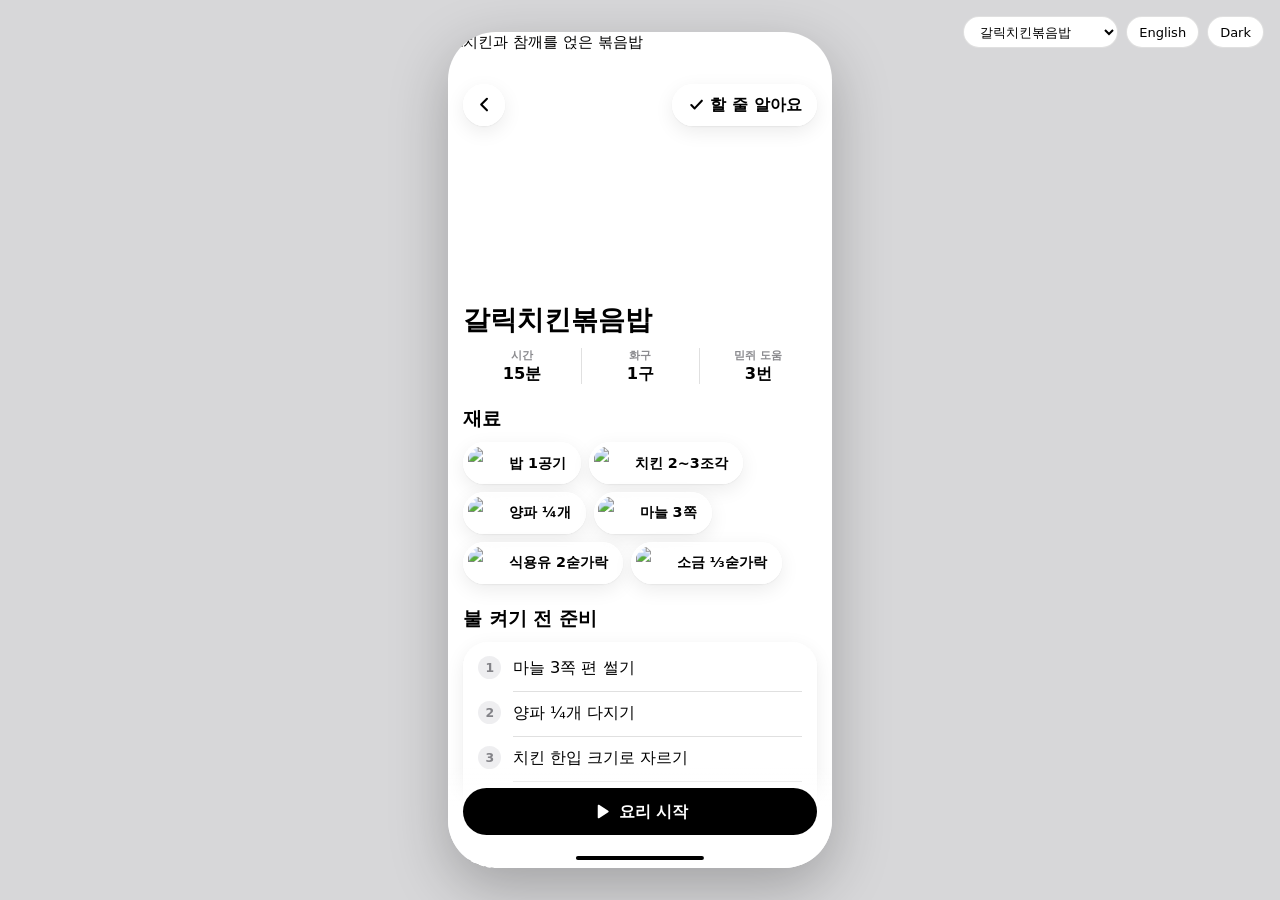
==== screens/recipe.html @ 36e72690 "feat: 레시피 상세 화면을 웹으로 구현 (Figma 03 Screens 기준) Co-Authored-By: Claude Opus 5.5 <noreply@anthropic.com" ====
<!doctype html>
<!-- [레시피] 레시피 상세 — Figma 03 Screens의 "레시피 상세 (위)" · "(스크롤 후)"를 웹으로 옮긴 화면.
     데이터는 data/*.json, 문구는 i18n/*.json, 색·간격·글꼴은 design-tokens/tokens.css에서 읽어요.
     주소: /screens/recipe.html?id=<레시피 id>&lang=ko|en&theme=light|dark -->
<html lang="ko">
<head>
<meta charset="utf-8">
<meta name="viewport" content="width=device-width,initial-scale=1,viewport-fit=cover">
<title>믿쥐 · 레시피 상세</title>
<link rel="stylesheet" href="https://cdn.jsdelivr.net/gh/orioncactus/pretendard@v1.3.9/dist/web/variable/pretendardvariable-dynamic-subset.min.css">
<link rel="stylesheet" href="../design-tokens/tokens.css">
<style>
/* 유리 재질은 iOS 27 Liquid Glass를 흉내 낸 값이에요. Figma 키트 값이 토큰으로 나오면 바꿔요. */
:root {
  --glass-bg: rgb(255 255 255 / 0.72);
  --glass-edge: rgb(255 255 255 / 0.9);
  --glass-shadow: 0 1px 2px rgb(0 0 0 / 0.06), 0 6px 20px rgb(0 0 0 / 0.08);
  --prominent-bg: var(--color-fg);
  --prominent-fg: var(--color-bg);
  --hero-h: 340px;
  --home-indicator: 34px;
}
@media (prefers-color-scheme: dark) {
  :root:not([data-theme="light"]) {
    --glass-bg: rgb(44 44 46 / 0.72);
    --glass-edge: rgb(255 255 255 / 0.12);
    --glass-shadow: 0 1px 2px rgb(0 0 0 / 0.3), 0 6px 20px rgb(0 0 0 / 0.4);
  }
}
:root[data-theme="dark"] {
  --glass-bg: rgb(44 44 46 / 0.72);
  --glass-edge: rgb(255 255 255 / 0.12);
  --glass-shadow: 0 1px 2px rgb(0 0 0 / 0.3), 0 6px 20px rgb(0 0 0 / 0.4);
}

* { box-sizing: border-box; }
html, body { margin: 0; height: 100%; }
body { background: var(--color-bg); color: var(--color-fg); font-family: var(--font-sans); -webkit-font-smoothing: antialiased; }
h1, h2, p, ol { margin: 0; }
button { font: inherit; color: inherit; border: 0; background: none; padding: 0; cursor: pointer; }

/* 화면 틀: 폰에서는 꽉 차게, 넓은 화면에서는 402×874 기기 크기로 가운데 */
.screen { position: relative; width: 100%; height: 100dvh; overflow: hidden; background: var(--color-bg); }
.scroll { height: 100%; overflow-y: auto; overscroll-behavior: contain; scrollbar-width: none; }
.scroll::-webkit-scrollbar { display: none; }
@media (min-width: 560px) {
  body { display: grid; place-items: center; min-height: 100dvh; background: rgb(142 142 147 / 0.35); padding: var(--space-32) 0; }
  .screen { width: 402px; height: 874px; border-radius: 50px; box-shadow: 0 20px 60px rgb(0 0 0 / 0.25); zoom: var(--fit, 1); }
}

.glass {
  background: var(--glass-bg);
  -webkit-backdrop-filter: blur(20px) saturate(1.8);
  backdrop-filter: blur(20px) saturate(1.8);
  box-shadow: inset 0 0 0 0.5px var(--glass-edge), var(--glass-shadow);
}

/* 사진: 아래로 갈수록 배경색으로 녹아요 */
.hero { position: relative; height: var(--hero-h); }
.hero img { width: 100%; height: 100%; object-fit: cover; display: block;
  -webkit-mask-image: linear-gradient(to bottom, #000 40%, transparent 95%); mask-image: linear-gradient(to bottom, #000 40%, transparent 95%); }

/* 위 내비: 처음엔 사진 위 유리 버튼, 스크롤 후엔 가운데 제목이 붙은 바 */
.nav { position: absolute; top: 0; left: 0; right: 0; z-index: 3; display: flex; align-items: center; justify-content: space-between;
  gap: var(--space-8); padding: 54px var(--space-16) var(--space-8); pointer-events: none; transition: background .2s; }
.nav > * { pointer-events: auto; }
.nav-title { position: absolute; left: 76px; right: 76px; bottom: var(--space-8); height: var(--touch-min); display: flex; align-items: center;
  justify-content: center; opacity: 0; transition: opacity .2s; white-space: nowrap; overflow: hidden; text-overflow: ellipsis; }
.nav-title span { overflow: hidden; text-overflow: ellipsis; }
.nav::after { content: ""; position: absolute; left: 0; right: 0; top: 100%; height: var(--space-16); background: linear-gradient(var(--color-bg), transparent);
  opacity: 0; transition: opacity .2s; }
.screen.scrolled .nav { background: var(--color-bg); }
.screen.scrolled .nav::after { opacity: 1; }
.screen.scrolled .nav-title { opacity: 1; }
.icon-btn { width: var(--touch-min); height: var(--touch-min); border-radius: var(--radius-full); display: grid; place-items: center; }
.pill-btn { height: var(--touch-min); border-radius: var(--radius-full); padding: 0 var(--space-16); display: inline-flex; align-items: center; gap: var(--space-4); }
.screen.scrolled .pill-btn { opacity: 0; pointer-events: none; }
.icon { width: 20px; height: 20px; flex: none; }

.body { position: relative; z-index: 1; margin-top: -56px; padding: 0 var(--space-16) calc(var(--touch-control) + var(--space-16) + var(--home-indicator) + var(--space-24)); }

/* 제목 + Stat Row (라벨 위, 값 아래, 라벨–값 0) */
.stats { display: grid; grid-template-columns: repeat(3, 1fr); margin-top: var(--space-12); }
.stat { display: flex; flex-direction: column; align-items: center; }
.stat + .stat { border-left: 0.5px solid var(--color-line); }
.stat .label { color: var(--color-fg-muted); }

.section { margin-top: var(--space-24); }
.section h2 { margin-bottom: var(--space-12); }

/* 재료 칩 */
.chips { display: flex; flex-wrap: wrap; gap: var(--space-8); }
.chip { height: var(--touch-min); border-radius: var(--radius-full); display: inline-flex; align-items: center; gap: var(--space-8);
  padding: 0 var(--space-16) 0 var(--space-4); }
.chip img { width: 36px; height: 36px; border-radius: var(--radius-full); object-fit: cover; }

/* 할 일 목록: 유리 카드(세로 4, 가로 16) 안에 Step Row, 구분선은 글자 시작점부터 */
.list { border-radius: var(--radius-card); padding: var(--space-4) var(--space-16); list-style: none; }
.row { display: flex; gap: var(--space-12); padding: var(--space-12) 0; align-items: flex-start; }
.row + .row .text { position: relative; }
.row + .row .text::before { content: ""; position: absolute; left: 0; right: 0; top: calc(-1 * var(--space-12)); border-top: 0.5px solid var(--color-line); }
.num { width: 24px; height: 24px; flex: none; border-radius: var(--radius-full); display: grid; place-items: center; margin-top: -1px; }
.num.prep { background: var(--color-fill); color: var(--color-fg-muted); }
.num.step { background: var(--color-fg); color: var(--color-bg); }
.text { flex: 1; min-width: 0; }
.help { display: flex; align-items: center; gap: var(--space-4); color: var(--color-fg-muted); margin-top: var(--space-4); }
.help .icon { width: 16px; height: 16px; }

/* 아래 버튼: 하나뿐이라 Prominent */
.bottom { position: absolute; left: 0; right: 0; bottom: 0; z-index: 3; padding: var(--space-24) var(--space-16) var(--home-indicator);
  background: linear-gradient(to bottom, transparent, var(--color-bg) 40%); }
.prominent { width: 100%; height: var(--touch-control); border-radius: var(--radius-full); background: var(--prominent-bg); color: var(--prominent-fg);
  display: flex; align-items: center; justify-content: center; gap: var(--space-8); }
.home-bar { position: absolute; left: 50%; bottom: 8px; width: 134px; height: 5px; border-radius: var(--radius-full); background: var(--color-fg); transform: translateX(-50%); }

/* 디자인 확인용 도구 (화면 밖) */
.tools { position: fixed; top: var(--space-16); right: var(--space-16); display: none; gap: var(--space-8); z-index: 10; }
@media (min-width: 900px) { .tools { display: flex; } }
.tools select, .tools button { height: 32px; border-radius: var(--radius-full); padding: 0 var(--space-12); border: 0.5px solid var(--color-line);
  background: var(--color-bg); color: var(--color-fg); font: inherit; font-size: 13px; }
.err { padding: var(--space-48) var(--space-16); color: var(--color-fg-muted); }
</style>
</head>
<body>
<div class="tools" aria-label="미리보기 설정">
  <select id="pick" aria-label="레시피"></select>
  <button id="lang" type="button"></button>
  <button id="theme" type="button"></button>
</div>

<div class="screen" id="screen">
  <nav class="nav">
    <button class="icon-btn glass" type="button" id="back" aria-label="">
      <svg class="icon" viewBox="0 0 20 20" fill="none" stroke="currentColor" stroke-width="2.2" stroke-linecap="round" stroke-linejoin="round"><path d="M12.5 4 6.5 10l6 6"/></svg>
    </button>
    <div class="nav-title text-headline-regular"><span id="navTitle"></span></div>
    <button class="pill-btn glass text-headline-regular" type="button" id="know">
      <svg class="icon" viewBox="0 0 20 20" fill="none" stroke="currentColor" stroke-width="2.2" stroke-linecap="round" stroke-linejoin="round"><path d="m4.5 10.5 3.5 3.5 7.5-8"/></svg>
      <span id="knowLabel"></span>
    </button>
  </nav>

  <div class="scroll" id="scroll">
    <div class="hero"><img id="heroImg" alt=""></div>
    <main class="body" id="body"></main>
  </div>

  <div class="bottom">
    <button class="prominent text-headline-regular" type="button" id="start">
      <svg class="icon" viewBox="0 0 20 20" fill="currentColor"><path d="M6 3.8v12.4c0 .7.8 1.2 1.4.8l9.6-6.2a1 1 0 0 0 0-1.6L7.4 3c-.6-.4-1.4.1-1.4.8Z"/></svg>
      <span id="startLabel"></span>
    </button>
    <div class="home-bar" aria-hidden="true"></div>
  </div>
</div>

<script>
const params = new URLSearchParams(location.search);
const lang = params.get("lang") === "en" ? "en" : "ko";
const theme = params.get("theme");
document.documentElement.lang = lang;
if (theme === "light" || theme === "dark") document.documentElement.dataset.theme = theme;

// 창이 기기보다 낮으면 기기 틀을 줄여서 한눈에 보이게
const fit = () => document.documentElement.style.setProperty("--fit", Math.min(1, (innerHeight - 64) / 874));
addEventListener("resize", fit);
fit();

const en = lang === "en";
const pick = (o, k) => (en ? o[k + "_en"] : o[k]);
const esc = (s) => String(s).replace(/[&<>"]/g, (c) => ({ "&": "&amp;", "<": "&lt;", ">": "&gt;", '"': "&quot;" }[c]));

// i18n: "a.b.c" 키, {{name}} 자리표시, 영어 _one/_other 복수형
function t(dict, key, vars = {}) {
  const get = (k) => k.split(".").reduce((o, p) => o?.[p], dict);
  let s = get(key);
  if ("count" in vars) s = get(key + (vars.count === 1 ? "_one" : "_other")) ?? s;
  return (s ?? key).replace(/\{\{(\w+)\}\}/g, (_, v) => vars[v] ?? "");
}

const MITZY_ICON = '<svg class="icon" viewBox="0 0 16 16" fill="currentColor" aria-hidden="true"><circle cx="4" cy="4.5" r="2.5"/><circle cx="12" cy="4.5" r="2.5"/><ellipse cx="8" cy="9.5" rx="5.5" ry="5"/></svg>';

Promise.all(["../data/recipes.json", "../data/ingredients.json", `../i18n/${lang}.json`].map((u) => fetch(u).then((r) => r.json())))
  .then(([recipes, ingredients, copy]) => render(recipes, ingredients, copy))
  .catch(() => {
    document.getElementById("body").innerHTML = '<p class="err text-body-regular">data/*.json을 못 읽었어요. 레포 루트에서 서버를 켜고 /screens/recipe.html로 열어요.</p>';
  });

function render(recipes, ingredients, copy) {
  const r = recipes.find((x) => x.id === params.get("id")) ?? recipes[0];
  const ing = Object.fromEntries(ingredients.map((i) => [i.id, i]));
  const name = pick(r, "name");
  document.title = `${en ? "Mitzy" : "믿쥐"} · ${name}`;

  // 내비 · 아래 버튼
  document.getElementById("navTitle").textContent = name;
  document.getElementById("knowLabel").textContent = t(copy, "recipe.i_know_this");
  document.getElementById("startLabel").textContent = t(copy, "recipe.start");
  document.getElementById("back").setAttribute("aria-label", en ? "Back" : "뒤로");
  const hero = document.getElementById("heroImg");
  if (r.photo) { hero.src = r.photo.url; hero.alt = r.photo.alt ?? ""; }

  const stats = [
    [t(copy, "recipe.stat.time"), t(copy, "common.minutes", { count: r.minutes })],
    [t(copy, "recipe.stat.burners"), t(copy, "recipe.stat.burners_value", { count: r.burners })],
    [t(copy, "recipe.stat.help"), t(copy, "common.times", { count: r.sous_chef_moments })],
  ];

  // 칩 이름: 한국어는 "이름 양", 영어는 DB의 label_en
  const chipLabel = (x) => (en ? x.label_en : `${ing[x.id]?.name ?? x.id} ${x.amount}`) + (x.optional ? ` ${t(copy, "common.optional")}` : "");
  const chips = r.ingredients.map((x) => {
    const p = ing[x.id]?.photo;
    return `<span class="chip glass text-subheadline-emphasized">${p ? `<img src="${esc(p.thumb)}" alt="" loading="lazy">` : ""}${esc(chipLabel(x))}</span>`;
  }).join("");

  const prep = pick(r, "prep").map((s, i) => `
    <li class="row"><span class="num prep text-footnote-emphasized">${i + 1}</span><div class="text text-body-regular">${esc(s)}</div></li>`).join("");

  const steps = r.steps.map((s) => `
    <li class="row"><span class="num step text-footnote-emphasized">${s.n}</span><div class="text">
      <p class="text-body-regular">${esc(pick(s, "text"))}</p>
      ${s.sous_chef ? `<p class="help text-footnote-regular">${MITZY_ICON}${esc(pick(s.sous_chef, "label"))}</p>` : ""}
    </div></li>`).join("");

  document.getElementById("body").innerHTML = `
    <h1 class="text-title1-emphasized">${esc(name)}</h1>
    <div class="stats">${stats.map(([l, v]) => `<div class="stat"><span class="label text-caption1-emphasized">${esc(l)}</span><span class="text-headline-regular">${esc(v)}</span></div>`).join("")}</div>
    <section class="section"><h2 class="text-title3-emphasized">${esc(t(copy, "recipe.ingredients"))}</h2><div class="chips">${chips}</div></section>
    <section class="section"><h2 class="text-title3-emphasized">${esc(t(copy, "recipe.prep"))}</h2><ol class="list glass">${prep}</ol></section>
    <section class="section"><h2 class="text-title3-emphasized">${esc(t(copy, "recipe.steps"))}</h2><ol class="list glass">${steps}</ol></section>`;

  // 스크롤하면 제목이 내비로 올라가요
  const screen = document.getElementById("screen");
  const scroll = document.getElementById("scroll");
  const title = document.querySelector(".body h1");
  const onScroll = () => screen.classList.toggle("scrolled", title.getBoundingClientRect().bottom < screen.getBoundingClientRect().top + 100);
  scroll.addEventListener("scroll", onScroll, { passive: true });
  onScroll();

  setupTools(recipes, r);
}

function setupTools(recipes, current) {
  const go = (k, v) => { params.set(k, v); location.search = params.toString(); };
  const sel = document.getElementById("pick");
  sel.innerHTML = recipes.map((x) => `<option value="${esc(x.id)}"${x.id === current.id ? " selected" : ""}>${esc(pick(x, "name"))}</option>`).join("");
  sel.onchange = () => go("id", sel.value);
  const langBtn = document.getElementById("lang");
  langBtn.textContent = en ? "한국어" : "English";
  langBtn.onclick = () => go("lang", en ? "ko" : "en");
  const themeBtn = document.getElementById("theme");
  const dark = theme === "dark" || (!theme && matchMedia("(prefers-color-scheme: dark)").matches);
  themeBtn.textContent = dark ? "Light" : "Dark";
  themeBtn.onclick = () => go("theme", dark ? "light" : "dark");
}
</script>
</body>
</html>
---- design-tokens/tokens.css ----
/* 생성 파일 — design-tokens/tokens.json 에서 scripts/tokens_css.py 로 만들어요. 직접 고치지 않아요. */
:root {
  --color-bg: rgb(255 255 255);
  --color-fg: rgb(0 0 0);
  --color-fg-muted: rgb(60 60 67 / 0.6);
  --color-fg-subtle: rgb(60 60 67 / 0.302);
  --color-fill: rgb(118 118 128 / 0.122);
  --color-line: rgb(0 0 0 / 0.122);
  --color-overlay: rgb(0 0 0 / 0.2);
  --color-danger: rgb(255 56 60);
  --color-positive: rgb(52 199 89);
  --color-caution: rgb(255 141 40);
  --color-accent: rgb(0 136 255);
  --color-on-accent: rgb(255 255 255);
  --color-on-photo: rgb(255 255 255);
  --space-4: 4px;
  --space-8: 8px;
  --space-12: 12px;
  --space-16: 16px;
  --space-20: 20px;
  --space-24: 24px;
  --space-32: 32px;
  --space-48: 48px;
  --radius-thumb: 22px;
  --radius-card: 26px;
  --radius-panel: 40px;
  --radius-full: 9999px;
  --radius-bubble: 16px;
  --radius-bubble-tail: 4px;
  --radius-icon: 10px;
  --touch-min: 44px;
  --touch-cooking: 135px;
  --touch-control: 50px;
  --font-sans: "Pretendard Variable", Pretendard, -apple-system, system-ui, sans-serif;
  --font-weight-regular: 400;
  --font-weight-medium: 500;
  --font-weight-semibold: 600;
  --font-weight-bold: 700;
}
@media (prefers-color-scheme: dark) {
  :root:not([data-theme="light"]) {
    --color-bg: rgb(0 0 0);
    --color-fg: rgb(255 255 255);
    --color-fg-muted: rgb(235 235 245 / 0.698);
    --color-fg-subtle: rgb(235 235 245 / 0.302);
    --color-fill: rgb(118 118 128 / 0.239);
    --color-line: rgb(255 255 255 / 0.169);
    --color-overlay: rgb(0 0 0 / 0.478);
    --color-danger: rgb(255 66 69);
    --color-positive: rgb(48 209 88);
    --color-caution: rgb(255 146 48);
    --color-accent: rgb(0 145 255);
    --color-on-accent: rgb(255 255 255);
    --color-on-photo: rgb(255 255 255);
  }
}
:root[data-theme="dark"] {
  --color-bg: rgb(0 0 0);
  --color-fg: rgb(255 255 255);
  --color-fg-muted: rgb(235 235 245 / 0.698);
  --color-fg-subtle: rgb(235 235 245 / 0.302);
  --color-fill: rgb(118 118 128 / 0.239);
  --color-line: rgb(255 255 255 / 0.169);
  --color-overlay: rgb(0 0 0 / 0.478);
  --color-danger: rgb(255 66 69);
  --color-positive: rgb(48 209 88);
  --color-caution: rgb(255 146 48);
  --color-accent: rgb(0 145 255);
  --color-on-accent: rgb(255 255 255);
  --color-on-photo: rgb(255 255 255);
}
.text-footnote-regular { font: var(--font-weight-regular) 13px/18px var(--font-sans); }
.text-footnote-emphasized { font: var(--font-weight-semibold) 13px/18px var(--font-sans); }
.text-subheadline-regular { font: var(--font-weight-regular) 15px/20px var(--font-sans); }
.text-subheadline-emphasized { font: var(--font-weight-semibold) 15px/20px var(--font-sans); }
.text-body-regular { font: var(--font-weight-regular) 17px/22px var(--font-sans); }
.text-headline-regular { font: var(--font-weight-semibold) 17px/22px var(--font-sans); }
.text-title3-emphasized { font: var(--font-weight-semibold) 20px/25px var(--font-sans); }
.text-title2-emphasized { font: var(--font-weight-bold) 22px/28px var(--font-sans); }
.text-title1-emphasized { font: var(--font-weight-bold) 28px/34px var(--font-sans); }
.text-large-title-emphasized { font: var(--font-weight-bold) 34px/41px var(--font-sans); }
.text-title2-regular { font: var(--font-weight-regular) 22px/28px var(--font-sans); }
.text-caption1-emphasized { font: var(--font-weight-semibold) 12px/16px var(--font-sans); }
.text-caption2-emphasized { font: var(--font-weight-semibold) 11px/13px var(--font-sans); }
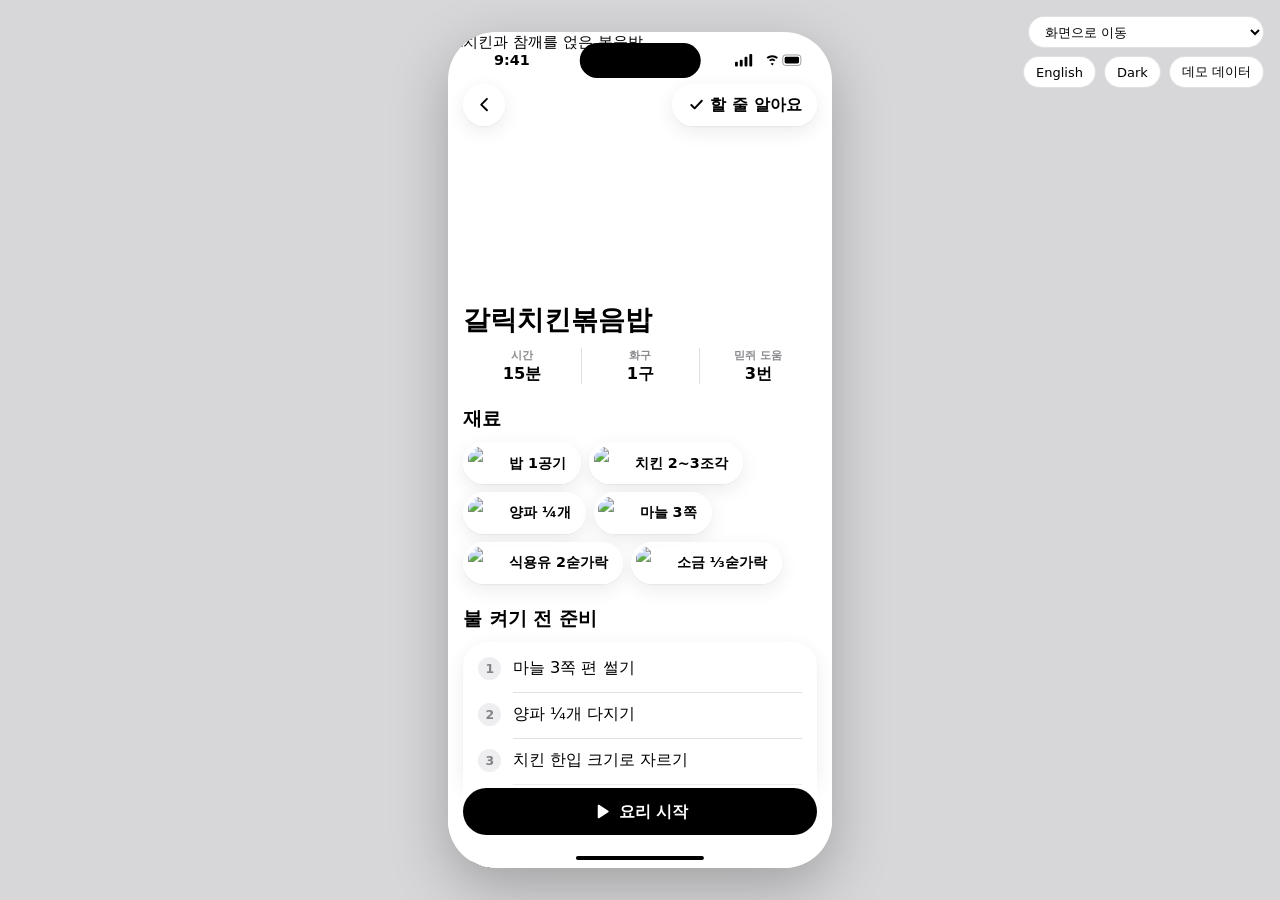
==== commit 296b98fc: "feat: Figma 03 Screens 전체를 눌러볼 수 있는 웹 프로토타입으로 구현 온보딩·냉장고·레시피·요리 중·요리 끝·도감 23개 화면을 screens/index.html" ====
--- a/screens/recipe.html
+++ b/screens/recipe.html
@@ -1,258 +1,9 @@
 <!doctype html>
-<!-- [레시피] 레시피 상세 — Figma 03 Screens의 "레시피 상세 (위)" · "(스크롤 후)"를 웹으로 옮긴 화면.
-     데이터는 data/*.json, 문구는 i18n/*.json, 색·간격·글꼴은 design-tokens/tokens.css에서 읽어요.
-     주소: /screens/recipe.html?id=<레시피 id>&lang=ko|en&theme=light|dark -->
-<html lang="ko">
-<head>
+<!-- 예전 주소 호환: 레시피 상세는 이제 index.html 프로토타입 안에 있어요. -->
 <meta charset="utf-8">
-<meta name="viewport" content="width=device-width,initial-scale=1,viewport-fit=cover">
-<title>믿쥐 · 레시피 상세</title>
-<link rel="stylesheet" href="https://cdn.jsdelivr.net/gh/orioncactus/pretendard@v1.3.9/dist/web/variable/pretendardvariable-dynamic-subset.min.css">
-<link rel="stylesheet" href="../design-tokens/tokens.css">
-<style>
-/* 유리 재질은 iOS 27 Liquid Glass를 흉내 낸 값이에요. Figma 키트 값이 토큰으로 나오면 바꿔요. */
-:root {
-  --glass-bg: rgb(255 255 255 / 0.72);
-  --glass-edge: rgb(255 255 255 / 0.9);
-  --glass-shadow: 0 1px 2px rgb(0 0 0 / 0.06), 0 6px 20px rgb(0 0 0 / 0.08);
-  --prominent-bg: var(--color-fg);
-  --prominent-fg: var(--color-bg);
-  --hero-h: 340px;
-  --home-indicator: 34px;
-}
-@media (prefers-color-scheme: dark) {
-  :root:not([data-theme="light"]) {
-    --glass-bg: rgb(44 44 46 / 0.72);
-    --glass-edge: rgb(255 255 255 / 0.12);
-    --glass-shadow: 0 1px 2px rgb(0 0 0 / 0.3), 0 6px 20px rgb(0 0 0 / 0.4);
-  }
-}
-:root[data-theme="dark"] {
-  --glass-bg: rgb(44 44 46 / 0.72);
-  --glass-edge: rgb(255 255 255 / 0.12);
-  --glass-shadow: 0 1px 2px rgb(0 0 0 / 0.3), 0 6px 20px rgb(0 0 0 / 0.4);
-}
-
-* { box-sizing: border-box; }
-html, body { margin: 0; height: 100%; }
-body { background: var(--color-bg); color: var(--color-fg); font-family: var(--font-sans); -webkit-font-smoothing: antialiased; }
-h1, h2, p, ol { margin: 0; }
-button { font: inherit; color: inherit; border: 0; background: none; padding: 0; cursor: pointer; }
-
-/* 화면 틀: 폰에서는 꽉 차게, 넓은 화면에서는 402×874 기기 크기로 가운데 */
-.screen { position: relative; width: 100%; height: 100dvh; overflow: hidden; background: var(--color-bg); }
-.scroll { height: 100%; overflow-y: auto; overscroll-behavior: contain; scrollbar-width: none; }
-.scroll::-webkit-scrollbar { display: none; }
-@media (min-width: 560px) {
-  body { display: grid; place-items: center; min-height: 100dvh; background: rgb(142 142 147 / 0.35); padding: var(--space-32) 0; }
-  .screen { width: 402px; height: 874px; border-radius: 50px; box-shadow: 0 20px 60px rgb(0 0 0 / 0.25); zoom: var(--fit, 1); }
-}
-
-.glass {
-  background: var(--glass-bg);
-  -webkit-backdrop-filter: blur(20px) saturate(1.8);
-  backdrop-filter: blur(20px) saturate(1.8);
-  box-shadow: inset 0 0 0 0.5px var(--glass-edge), var(--glass-shadow);
-}
-
-/* 사진: 아래로 갈수록 배경색으로 녹아요 */
-.hero { position: relative; height: var(--hero-h); }
-.hero img { width: 100%; height: 100%; object-fit: cover; display: block;
-  -webkit-mask-image: linear-gradient(to bottom, #000 40%, transparent 95%); mask-image: linear-gradient(to bottom, #000 40%, transparent 95%); }
-
-/* 위 내비: 처음엔 사진 위 유리 버튼, 스크롤 후엔 가운데 제목이 붙은 바 */
-.nav { position: absolute; top: 0; left: 0; right: 0; z-index: 3; display: flex; align-items: center; justify-content: space-between;
-  gap: var(--space-8); padding: 54px var(--space-16) var(--space-8); pointer-events: none; transition: background .2s; }
-.nav > * { pointer-events: auto; }
-.nav-title { position: absolute; left: 76px; right: 76px; bottom: var(--space-8); height: var(--touch-min); display: flex; align-items: center;
-  justify-content: center; opacity: 0; transition: opacity .2s; white-space: nowrap; overflow: hidden; text-overflow: ellipsis; }
-.nav-title span { overflow: hidden; text-overflow: ellipsis; }
-.nav::after { content: ""; position: absolute; left: 0; right: 0; top: 100%; height: var(--space-16); background: linear-gradient(var(--color-bg), transparent);
-  opacity: 0; transition: opacity .2s; }
-.screen.scrolled .nav { background: var(--color-bg); }
-.screen.scrolled .nav::after { opacity: 1; }
-.screen.scrolled .nav-title { opacity: 1; }
-.icon-btn { width: var(--touch-min); height: var(--touch-min); border-radius: var(--radius-full); display: grid; place-items: center; }
-.pill-btn { height: var(--touch-min); border-radius: var(--radius-full); padding: 0 var(--space-16); display: inline-flex; align-items: center; gap: var(--space-4); }
-.screen.scrolled .pill-btn { opacity: 0; pointer-events: none; }
-.icon { width: 20px; height: 20px; flex: none; }
-
-.body { position: relative; z-index: 1; margin-top: -56px; padding: 0 var(--space-16) calc(var(--touch-control) + var(--space-16) + var(--home-indicator) + var(--space-24)); }
-
-/* 제목 + Stat Row (라벨 위, 값 아래, 라벨–값 0) */
-.stats { display: grid; grid-template-columns: repeat(3, 1fr); margin-top: var(--space-12); }
-.stat { display: flex; flex-direction: column; align-items: center; }
-.stat + .stat { border-left: 0.5px solid var(--color-line); }
-.stat .label { color: var(--color-fg-muted); }
-
-.section { margin-top: var(--space-24); }
-.section h2 { margin-bottom: var(--space-12); }
-
-/* 재료 칩 */
-.chips { display: flex; flex-wrap: wrap; gap: var(--space-8); }
-.chip { height: var(--touch-min); border-radius: var(--radius-full); display: inline-flex; align-items: center; gap: var(--space-8);
-  padding: 0 var(--space-16) 0 var(--space-4); }
-.chip img { width: 36px; height: 36px; border-radius: var(--radius-full); object-fit: cover; }
-
-/* 할 일 목록: 유리 카드(세로 4, 가로 16) 안에 Step Row, 구분선은 글자 시작점부터 */
-.list { border-radius: var(--radius-card); padding: var(--space-4) var(--space-16); list-style: none; }
-.row { display: flex; gap: var(--space-12); padding: var(--space-12) 0; align-items: flex-start; }
-.row + .row .text { position: relative; }
-.row + .row .text::before { content: ""; position: absolute; left: 0; right: 0; top: calc(-1 * var(--space-12)); border-top: 0.5px solid var(--color-line); }
-.num { width: 24px; height: 24px; flex: none; border-radius: var(--radius-full); display: grid; place-items: center; margin-top: -1px; }
-.num.prep { background: var(--color-fill); color: var(--color-fg-muted); }
-.num.step { background: var(--color-fg); color: var(--color-bg); }
-.text { flex: 1; min-width: 0; }
-.help { display: flex; align-items: center; gap: var(--space-4); color: var(--color-fg-muted); margin-top: var(--space-4); }
-.help .icon { width: 16px; height: 16px; }
-
-/* 아래 버튼: 하나뿐이라 Prominent */
-.bottom { position: absolute; left: 0; right: 0; bottom: 0; z-index: 3; padding: var(--space-24) var(--space-16) var(--home-indicator);
-  background: linear-gradient(to bottom, transparent, var(--color-bg) 40%); }
-.prominent { width: 100%; height: var(--touch-control); border-radius: var(--radius-full); background: var(--prominent-bg); color: var(--prominent-fg);
-  display: flex; align-items: center; justify-content: center; gap: var(--space-8); }
-.home-bar { position: absolute; left: 50%; bottom: 8px; width: 134px; height: 5px; border-radius: var(--radius-full); background: var(--color-fg); transform: translateX(-50%); }
-
-/* 디자인 확인용 도구 (화면 밖) */
-.tools { position: fixed; top: var(--space-16); right: var(--space-16); display: none; gap: var(--space-8); z-index: 10; }
-@media (min-width: 900px) { .tools { display: flex; } }
-.tools select, .tools button { height: 32px; border-radius: var(--radius-full); padding: 0 var(--space-12); border: 0.5px solid var(--color-line);
-  background: var(--color-bg); color: var(--color-fg); font: inherit; font-size: 13px; }
-.err { padding: var(--space-48) var(--space-16); color: var(--color-fg-muted); }
-</style>
-</head>
-<body>
-<div class="tools" aria-label="미리보기 설정">
-  <select id="pick" aria-label="레시피"></select>
-  <button id="lang" type="button"></button>
-  <button id="theme" type="button"></button>
-</div>
-
-<div class="screen" id="screen">
-  <nav class="nav">
-    <button class="icon-btn glass" type="button" id="back" aria-label="">
-      <svg class="icon" viewBox="0 0 20 20" fill="none" stroke="currentColor" stroke-width="2.2" stroke-linecap="round" stroke-linejoin="round"><path d="M12.5 4 6.5 10l6 6"/></svg>
-    </button>
-    <div class="nav-title text-headline-regular"><span id="navTitle"></span></div>
-    <button class="pill-btn glass text-headline-regular" type="button" id="know">
-      <svg class="icon" viewBox="0 0 20 20" fill="none" stroke="currentColor" stroke-width="2.2" stroke-linecap="round" stroke-linejoin="round"><path d="m4.5 10.5 3.5 3.5 7.5-8"/></svg>
-      <span id="knowLabel"></span>
-    </button>
-  </nav>
-
-  <div class="scroll" id="scroll">
-    <div class="hero"><img id="heroImg" alt=""></div>
-    <main class="body" id="body"></main>
-  </div>
-
-  <div class="bottom">
-    <button class="prominent text-headline-regular" type="button" id="start">
-      <svg class="icon" viewBox="0 0 20 20" fill="currentColor"><path d="M6 3.8v12.4c0 .7.8 1.2 1.4.8l9.6-6.2a1 1 0 0 0 0-1.6L7.4 3c-.6-.4-1.4.1-1.4.8Z"/></svg>
-      <span id="startLabel"></span>
-    </button>
-    <div class="home-bar" aria-hidden="true"></div>
-  </div>
-</div>
-
 <script>
-const params = new URLSearchParams(location.search);
-const lang = params.get("lang") === "en" ? "en" : "ko";
-const theme = params.get("theme");
-document.documentElement.lang = lang;
-if (theme === "light" || theme === "dark") document.documentElement.dataset.theme = theme;
-
-// 창이 기기보다 낮으면 기기 틀을 줄여서 한눈에 보이게
-const fit = () => document.documentElement.style.setProperty("--fit", Math.min(1, (innerHeight - 64) / 874));
-addEventListener("resize", fit);
-fit();
-
-const en = lang === "en";
-const pick = (o, k) => (en ? o[k + "_en"] : o[k]);
-const esc = (s) => String(s).replace(/[&<>"]/g, (c) => ({ "&": "&amp;", "<": "&lt;", ">": "&gt;", '"': "&quot;" }[c]));
-
-// i18n: "a.b.c" 키, {{name}} 자리표시, 영어 _one/_other 복수형
-function t(dict, key, vars = {}) {
-  const get = (k) => k.split(".").reduce((o, p) => o?.[p], dict);
-  let s = get(key);
-  if ("count" in vars) s = get(key + (vars.count === 1 ? "_one" : "_other")) ?? s;
-  return (s ?? key).replace(/\{\{(\w+)\}\}/g, (_, v) => vars[v] ?? "");
-}
-
-const MITZY_ICON = '<svg class="icon" viewBox="0 0 16 16" fill="currentColor" aria-hidden="true"><circle cx="4" cy="4.5" r="2.5"/><circle cx="12" cy="4.5" r="2.5"/><ellipse cx="8" cy="9.5" rx="5.5" ry="5"/></svg>';
-
-Promise.all(["../data/recipes.json", "../data/ingredients.json", `../i18n/${lang}.json`].map((u) => fetch(u).then((r) => r.json())))
-  .then(([recipes, ingredients, copy]) => render(recipes, ingredients, copy))
-  .catch(() => {
-    document.getElementById("body").innerHTML = '<p class="err text-body-regular">data/*.json을 못 읽었어요. 레포 루트에서 서버를 켜고 /screens/recipe.html로 열어요.</p>';
-  });
-
-function render(recipes, ingredients, copy) {
-  const r = recipes.find((x) => x.id === params.get("id")) ?? recipes[0];
-  const ing = Object.fromEntries(ingredients.map((i) => [i.id, i]));
-  const name = pick(r, "name");
-  document.title = `${en ? "Mitzy" : "믿쥐"} · ${name}`;
-
-  // 내비 · 아래 버튼
-  document.getElementById("navTitle").textContent = name;
-  document.getElementById("knowLabel").textContent = t(copy, "recipe.i_know_this");
-  document.getElementById("startLabel").textContent = t(copy, "recipe.start");
-  document.getElementById("back").setAttribute("aria-label", en ? "Back" : "뒤로");
-  const hero = document.getElementById("heroImg");
-  if (r.photo) { hero.src = r.photo.url; hero.alt = r.photo.alt ?? ""; }
-
-  const stats = [
-    [t(copy, "recipe.stat.time"), t(copy, "common.minutes", { count: r.minutes })],
-    [t(copy, "recipe.stat.burners"), t(copy, "recipe.stat.burners_value", { count: r.burners })],
-    [t(copy, "recipe.stat.help"), t(copy, "common.times", { count: r.sous_chef_moments })],
-  ];
-
-  // 칩 이름: 한국어는 "이름 양", 영어는 DB의 label_en
-  const chipLabel = (x) => (en ? x.label_en : `${ing[x.id]?.name ?? x.id} ${x.amount}`) + (x.optional ? ` ${t(copy, "common.optional")}` : "");
-  const chips = r.ingredients.map((x) => {
-    const p = ing[x.id]?.photo;
-    return `<span class="chip glass text-subheadline-emphasized">${p ? `<img src="${esc(p.thumb)}" alt="" loading="lazy">` : ""}${esc(chipLabel(x))}</span>`;
-  }).join("");
-
-  const prep = pick(r, "prep").map((s, i) => `
-    <li class="row"><span class="num prep text-footnote-emphasized">${i + 1}</span><div class="text text-body-regular">${esc(s)}</div></li>`).join("");
-
-  const steps = r.steps.map((s) => `
-    <li class="row"><span class="num step text-footnote-emphasized">${s.n}</span><div class="text">
-      <p class="text-body-regular">${esc(pick(s, "text"))}</p>
-      ${s.sous_chef ? `<p class="help text-footnote-regular">${MITZY_ICON}${esc(pick(s.sous_chef, "label"))}</p>` : ""}
-    </div></li>`).join("");
-
-  document.getElementById("body").innerHTML = `
-    <h1 class="text-title1-emphasized">${esc(name)}</h1>
-    <div class="stats">${stats.map(([l, v]) => `<div class="stat"><span class="label text-caption1-emphasized">${esc(l)}</span><span class="text-headline-regular">${esc(v)}</span></div>`).join("")}</div>
-    <section class="section"><h2 class="text-title3-emphasized">${esc(t(copy, "recipe.ingredients"))}</h2><div class="chips">${chips}</div></section>
-    <section class="section"><h2 class="text-title3-emphasized">${esc(t(copy, "recipe.prep"))}</h2><ol class="list glass">${prep}</ol></section>
-    <section class="section"><h2 class="text-title3-emphasized">${esc(t(copy, "recipe.steps"))}</h2><ol class="list glass">${steps}</ol></section>`;
-
-  // 스크롤하면 제목이 내비로 올라가요
-  const screen = document.getElementById("screen");
-  const scroll = document.getElementById("scroll");
-  const title = document.querySelector(".body h1");
-  const onScroll = () => screen.classList.toggle("scrolled", title.getBoundingClientRect().bottom < screen.getBoundingClientRect().top + 100);
-  scroll.addEventListener("scroll", onScroll, { passive: true });
-  onScroll();
-
-  setupTools(recipes, r);
-}
-
-function setupTools(recipes, current) {
-  const go = (k, v) => { params.set(k, v); location.search = params.toString(); };
-  const sel = document.getElementById("pick");
-  sel.innerHTML = recipes.map((x) => `<option value="${esc(x.id)}"${x.id === current.id ? " selected" : ""}>${esc(pick(x, "name"))}</option>`).join("");
-  sel.onchange = () => go("id", sel.value);
-  const langBtn = document.getElementById("lang");
-  langBtn.textContent = en ? "한국어" : "English";
-  langBtn.onclick = () => go("lang", en ? "ko" : "en");
-  const themeBtn = document.getElementById("theme");
-  const dark = theme === "dark" || (!theme && matchMedia("(prefers-color-scheme: dark)").matches);
-  themeBtn.textContent = dark ? "Light" : "Dark";
-  themeBtn.onclick = () => go("theme", dark ? "light" : "dark");
-}
+  const q = new URLSearchParams(location.search);
+  const id = q.get("id") ?? "garlic_chicken_fried_rice";
+  q.delete("id");
+  location.replace("index.html" + (q.toString() ? "?" + q : "") + "#/recipe/" + id);
 </script>
-</body>
-</html>
